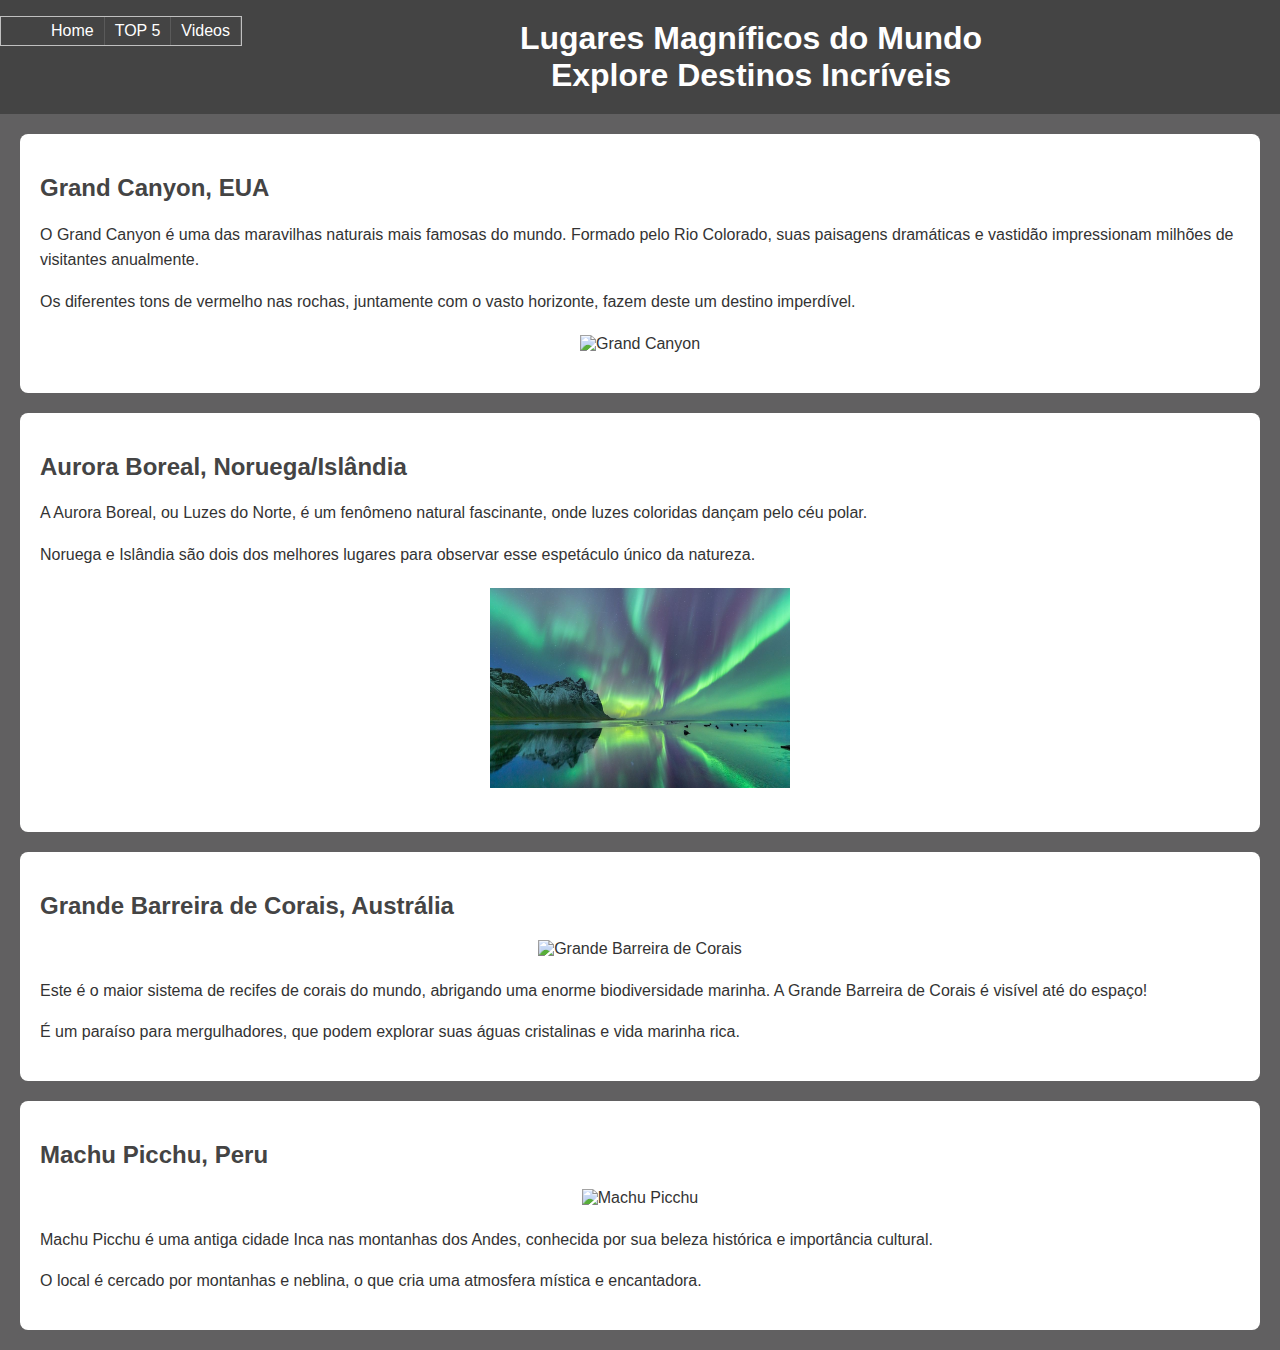
==== index.html @ f8003bf8 "criacao de index" ====
<!DOCTYPE html>
<html lang="pt">
<head>
    <meta charset="UTF-8">
    <meta name="viewport" content="width=device-width, initial-scale=1.0">
    <title>Lugares Magníficos do Mundo</title>
    <link rel="stylesheet" href="index.css">
    
</head>
<body>
    <nav>
      <ul class="menu">
            <li><a href="index.html">Home</a></li>
            <li><a href="top5.html">TOP 5</a></li>
             <li><a href="Videos.html">Videos
            </a></li>
    </ul>
    </nav>
</body>    
<body>
    
        <header>
            <h1>Lugares Magníficos do Mundo</h1>
            <h1>Explore Destinos Incríveis</h1>
        </header>
    
        <section>
            <h2>Grand Canyon, EUA</h2>
            <p>O Grand Canyon é uma das maravilhas naturais mais famosas do mundo. Formado pelo Rio Colorado, suas paisagens dramáticas e vastidão impressionam milhões de visitantes anualmente.</p>
            <p>Os diferentes tons de vermelho nas rochas, juntamente com o vasto horizonte, fazem deste um destino imperdível.</p>
            <figure>
                <img src="site/Great_Grand_Canyon.jpg" alt="Grand Canyon" style="width: 300px; height: 200px;">
            </figure>
        </section>
    
        <section>
            <h2>Aurora Boreal, Noruega/Islândia</h2>
            <p>A Aurora Boreal, ou Luzes do Norte, é um fenômeno natural fascinante, onde luzes coloridas dançam pelo céu polar.</p>
            <p>Noruega e Islândia são dois dos melhores lugares para observar esse espetáculo único da natureza.</p>
            <figure>
                <img src="site/Aurora Boreal.jpg" alt="Aurora Boreal" style="width: 300px; height: 200px;">
            </figure>
        </section>
    
        <section>
            <h2>Grande Barreira de Corais, Austrália</h2>
             <figure>
                <img src="site/grande barreira de coral.jpeg" alt="Grande Barreira de Corais " style="width: 300px; height: 200px;">
             </figure>
            <p>Este é o maior sistema de recifes de corais do mundo, abrigando uma enorme biodiversidade marinha. A Grande Barreira de Corais é visível até do espaço!</p>
            <p>É um paraíso para mergulhadores, que podem explorar suas águas cristalinas e vida marinha rica.</p>
        </section>
    
        <section>
            <h2>Machu Picchu, Peru</h2>
            <figure>
                <img src="site/Machu_Picchu,_Peru.jpg" alt="Machu Picchu" style="width: 300px; height: 200px;">
            </figure>
            <p>Machu Picchu é uma antiga cidade Inca nas montanhas dos Andes, conhecida por sua beleza histórica e importância cultural.</p>
            <p>O local é cercado por montanhas e neblina, o que cria uma atmosfera mística e encantadora.</p>
        </section>
    
    </body>
    
</html>
---- index.css ----
body {
    font-family: Arial, sans-serif;
    margin: 0;
    padding: 0;
    background-color: #616061;
    color: #333;


header {
    text-align: center;
    padding: 20px;
    background-color: #444;
    color: white;
}

h1 {
    margin: 0;
}

section {
    padding: 20px;
    margin: 20px;
    background-color: white;
    border-radius: 8px;
}

h2 {
    color: #444;
}

h3 {
    margin-top: 40px;
    color: #444;
}

p {
    line-height: 1.6;
}

figure {
    margin: 20px 0;
    text-align: center;
}

figcaption {
    font-size: 14px;
    color: #555;
}

}
.menu{
list-style:none;
border:1px solid #c0c0c0;
float:left;
}
.menu li{
    position:relative;
    float:left;
    border-right:1px solid #5a5a5a;
    }
.menu li a{color:#ffffff; text-decoration:none; padding:5px 10px; display:block;}

.menu li a:hover{
background:#385aa1;
color:#fff;
text-shadow:0px 0px 5px #fff;
}
.menu li  ul{
    position:absolute;
    top:25px;
    left:0;
    background-color:#fff;
    display:none;
    }
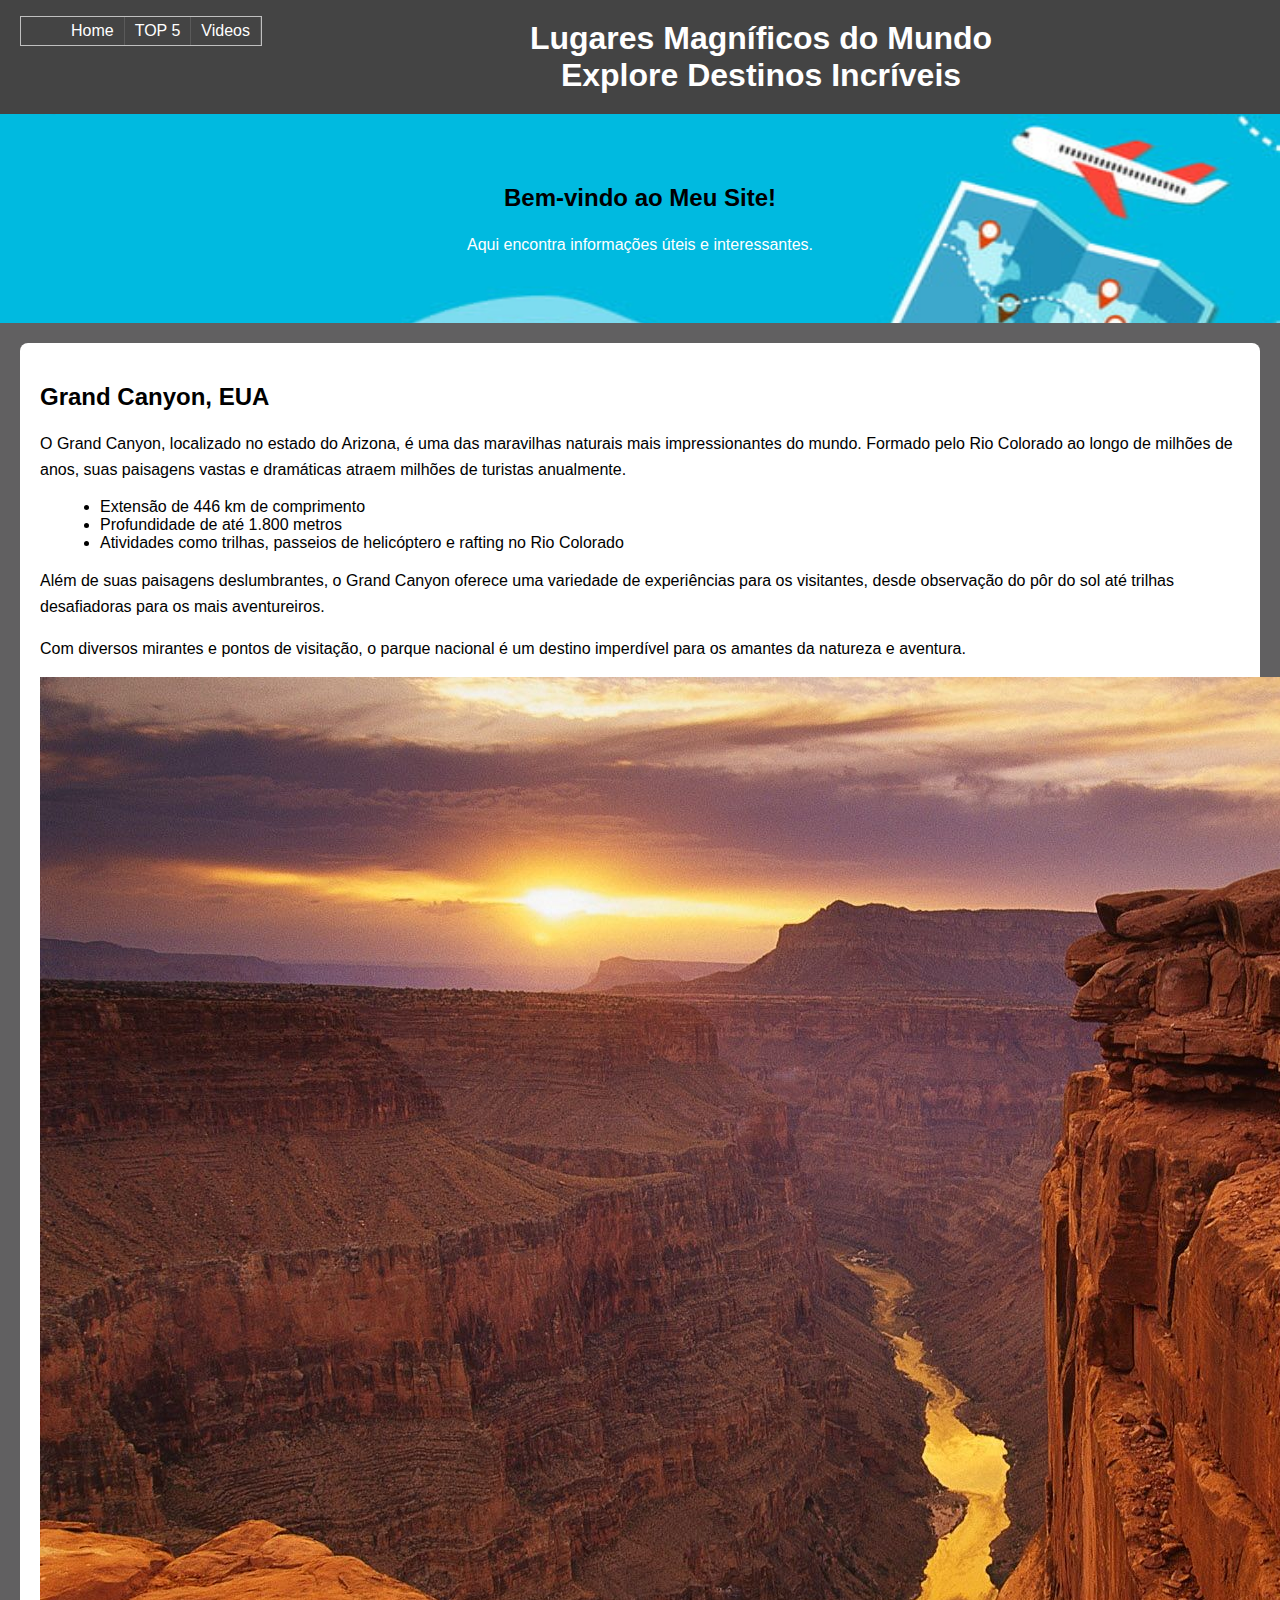
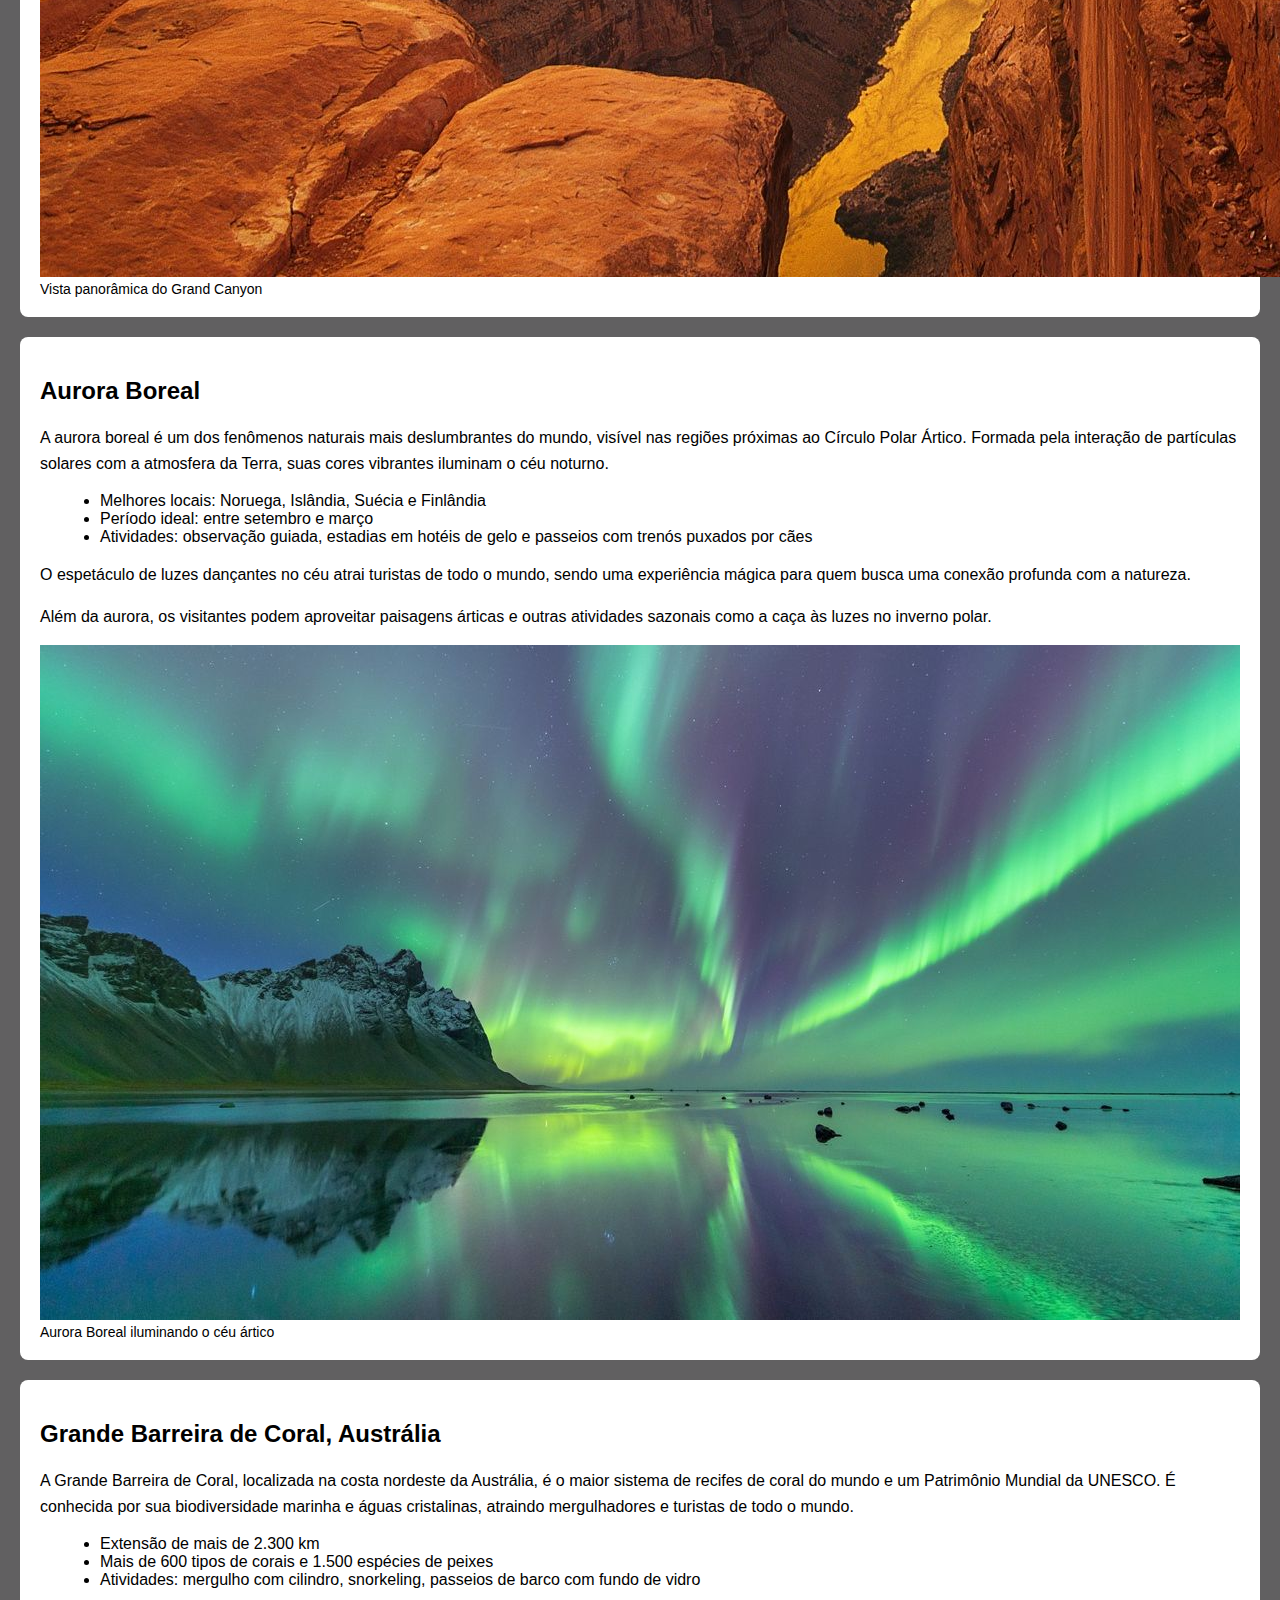
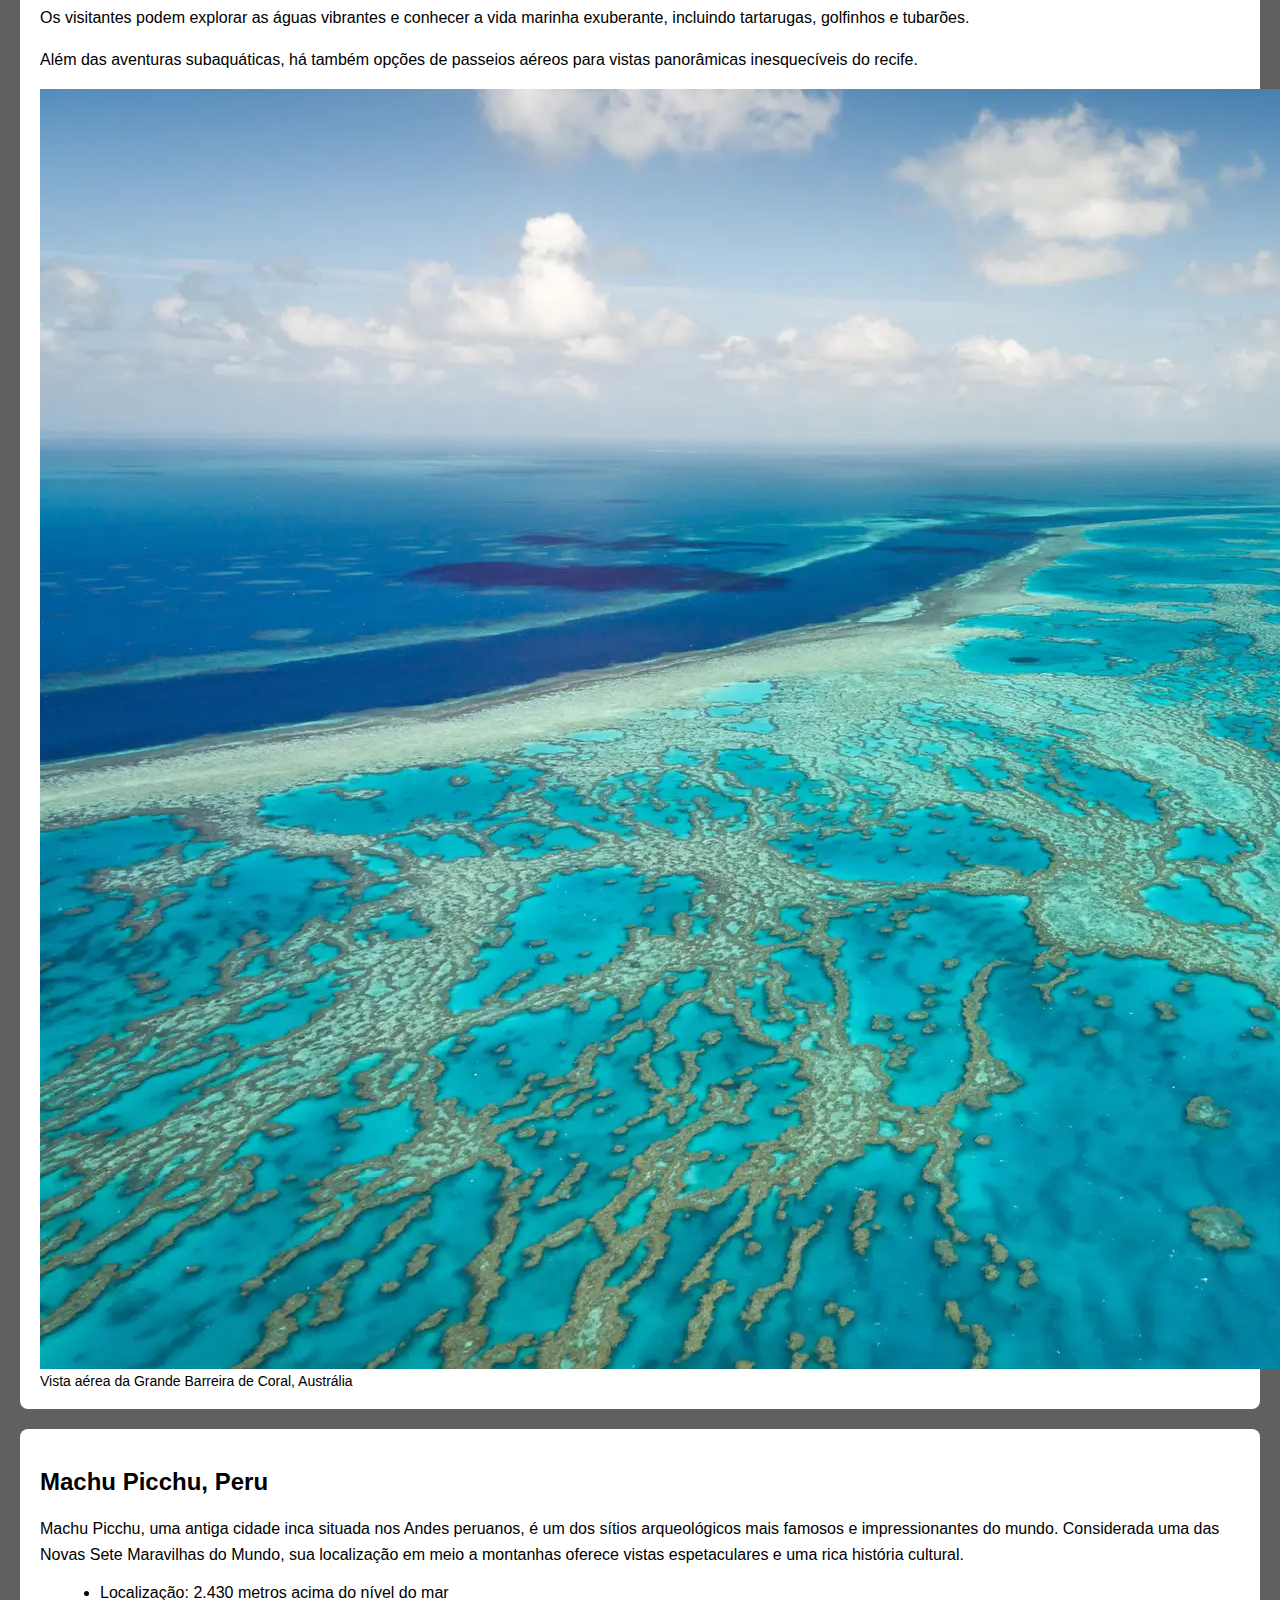
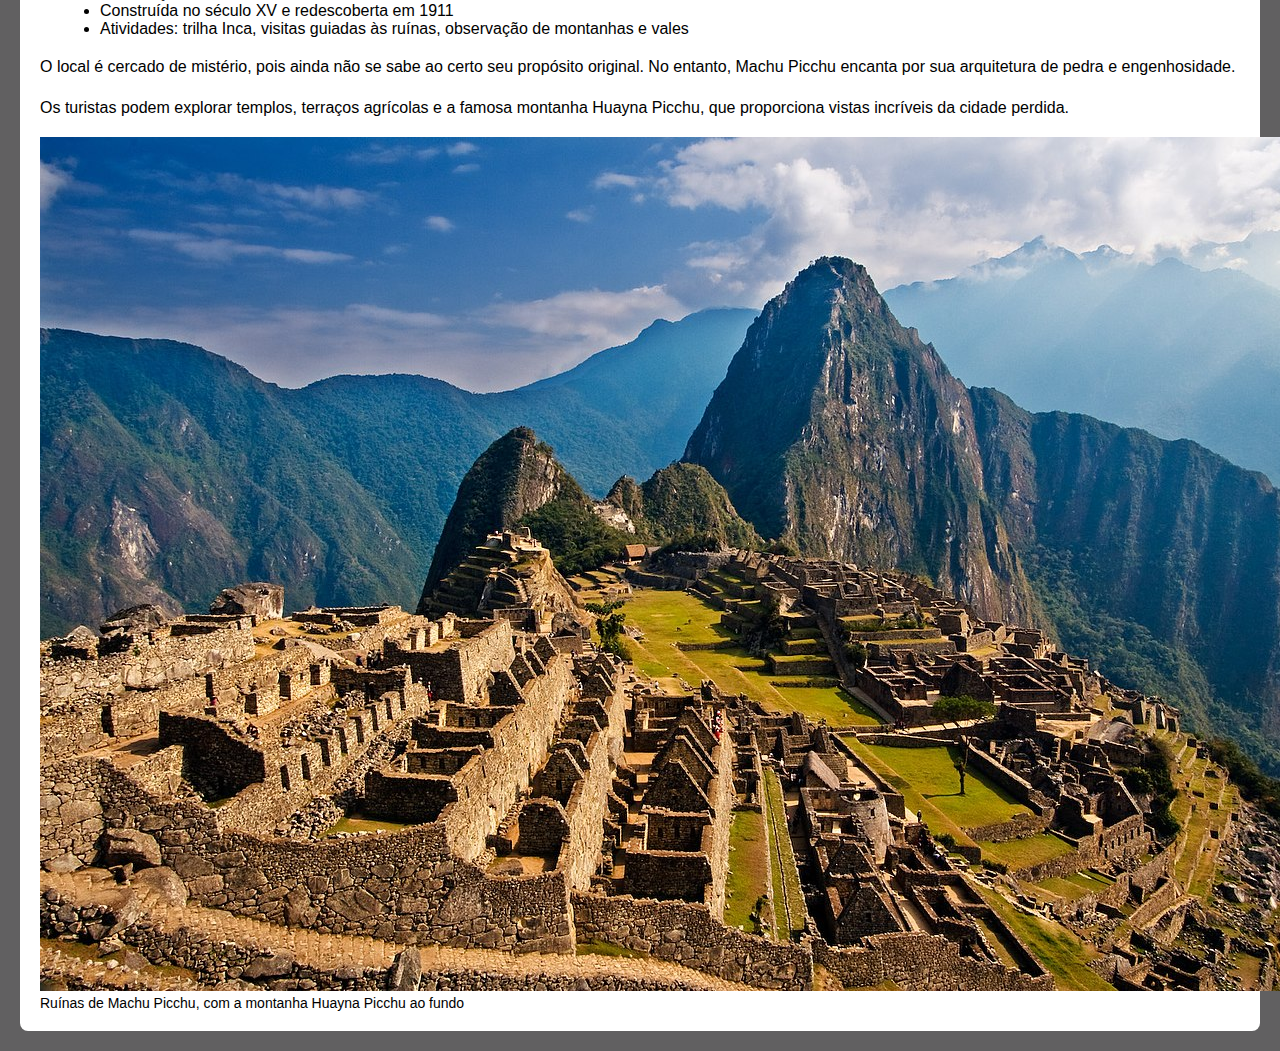
==== commit 59a18b84: "aula22/10/24" ====
--- a/index.html
+++ b/index.html
@@ -16,50 +16,85 @@
             </a></li>
     </ul>
     </nav>
-</body>    
+</body>  
+  
 <body>
     
         <header>
             <h1>Lugares Magníficos do Mundo</h1>
             <h1>Explore Destinos Incríveis</h1>
         </header>
+        <div class="banner"> 
+            <h2>Bem-vindo ao Meu Site!</h2> 
+            <p>Aqui encontra informações úteis e interessantes.</p> 
+            </div> 
     
-        <section>
-            <h2>Grand Canyon, EUA</h2>
-            <p>O Grand Canyon é uma das maravilhas naturais mais famosas do mundo. Formado pelo Rio Colorado, suas paisagens dramáticas e vastidão impressionam milhões de visitantes anualmente.</p>
-            <p>Os diferentes tons de vermelho nas rochas, juntamente com o vasto horizonte, fazem deste um destino imperdível.</p>
-            <figure>
-                <img src="site/Great_Grand_Canyon.jpg" alt="Grand Canyon" style="width: 300px; height: 200px;">
-            </figure>
-        </section>
+            <section id="secao1"> 
+                <h2>Grand Canyon, EUA</h2> 
+                <p>O Grand Canyon, localizado no estado do Arizona, é uma das maravilhas naturais mais impressionantes do mundo. Formado pelo Rio Colorado ao longo de milhões de anos, suas paisagens vastas e dramáticas atraem milhões de turistas anualmente.</p> 
+                <ul> 
+                    <li>Extensão de 446 km de comprimento</li> 
+                    <li>Profundidade de até 1.800 metros</li> 
+                    <li>Atividades como trilhas, passeios de helicóptero e rafting no Rio Colorado</li> 
+                </ul> 
+                <p>Além de suas paisagens deslumbrantes, o Grand Canyon oferece uma variedade de experiências para os visitantes, desde observação do pôr do sol até trilhas desafiadoras para os mais aventureiros.</p> 
+                <p>Com diversos mirantes e pontos de visitação, o parque nacional é um destino imperdível para os amantes da natureza e aventura.</p> 
+                <img src="/site/Great_Grand_Canyon.jpg" alt="Vista do Grand Canyon"> 
+                <figcaption>Vista panorâmica do Grand Canyon</figcaption> 
+            </section>
+            
     
-        <section>
-            <h2>Aurora Boreal, Noruega/Islândia</h2>
-            <p>A Aurora Boreal, ou Luzes do Norte, é um fenômeno natural fascinante, onde luzes coloridas dançam pelo céu polar.</p>
-            <p>Noruega e Islândia são dois dos melhores lugares para observar esse espetáculo único da natureza.</p>
-            <figure>
-                <img src="site/Aurora Boreal.jpg" alt="Aurora Boreal" style="width: 300px; height: 200px;">
-            </figure>
-        </section>
+            <section id="secao1"> 
+                <h2>Aurora Boreal</h2> 
+                <p>A aurora boreal é um dos fenômenos naturais mais deslumbrantes do mundo, visível nas regiões próximas ao Círculo Polar Ártico. Formada pela interação de partículas solares com a atmosfera da Terra, suas cores vibrantes iluminam o céu noturno.</p> 
+                <ul> 
+                    <li>Melhores locais: Noruega, Islândia, Suécia e Finlândia</li> 
+                    <li>Período ideal: entre setembro e março</li> 
+                    <li>Atividades: observação guiada, estadias em hotéis de gelo e passeios com trenós puxados por cães</li> 
+                </ul> 
+                <p>O espetáculo de luzes dançantes no céu atrai turistas de todo o mundo, sendo uma experiência mágica para quem busca uma conexão profunda com a natureza.</p> 
+                <p>Além da aurora, os visitantes podem aproveitar paisagens árticas e outras atividades sazonais como a caça às luzes no inverno polar.</p> 
+                <img src="/site/Aurora Boreal.jpg" alt="Aurora Boreal no céu ártico"> 
+                <figcaption>Aurora Boreal iluminando o céu ártico</figcaption> 
+            </section>
+            
     
-        <section>
-            <h2>Grande Barreira de Corais, Austrália</h2>
-             <figure>
-                <img src="site/grande barreira de coral.jpeg" alt="Grande Barreira de Corais " style="width: 300px; height: 200px;">
-             </figure>
-            <p>Este é o maior sistema de recifes de corais do mundo, abrigando uma enorme biodiversidade marinha. A Grande Barreira de Corais é visível até do espaço!</p>
-            <p>É um paraíso para mergulhadores, que podem explorar suas águas cristalinas e vida marinha rica.</p>
-        </section>
+            <section id="secao1"> 
+                <h2>Grande Barreira de Coral, Austrália</h2> 
+                <p>A Grande Barreira de Coral, localizada na costa nordeste da Austrália, é o maior sistema de recifes de coral do mundo e um Patrimônio Mundial da UNESCO. É conhecida por sua biodiversidade marinha e águas cristalinas, atraindo mergulhadores e turistas de todo o mundo.</p> 
+                <ul> 
+                    <li>Extensão de mais de 2.300 km</li> 
+                    <li>Mais de 600 tipos de corais e 1.500 espécies de peixes</li> 
+                    <li>Atividades: mergulho com cilindro, snorkeling, passeios de barco com fundo de vidro</li> 
+                </ul> 
+                <p>Os visitantes podem explorar as águas vibrantes e conhecer a vida marinha exuberante, incluindo tartarugas, golfinhos e tubarões.</p> 
+                <p>Além das aventuras subaquáticas, há também opções de passeios aéreos para vistas panorâmicas inesquecíveis do recife.</p> 
+                <img src="/site/grande barreira de coral.jpeg" alt="Vista aérea da Grande Barreira de Coral"> 
+                <figcaption>Vista aérea da Grande Barreira de Coral, Austrália</figcaption> 
+            </section>
+            
     
-        <section>
-            <h2>Machu Picchu, Peru</h2>
-            <figure>
-                <img src="site/Machu_Picchu,_Peru.jpg" alt="Machu Picchu" style="width: 300px; height: 200px;">
-            </figure>
-            <p>Machu Picchu é uma antiga cidade Inca nas montanhas dos Andes, conhecida por sua beleza histórica e importância cultural.</p>
-            <p>O local é cercado por montanhas e neblina, o que cria uma atmosfera mística e encantadora.</p>
-        </section>
+            <section id="secao1"> 
+                <h2>Machu Picchu, Peru</h2> 
+                <p>Machu Picchu, uma antiga cidade inca situada nos Andes peruanos, é um dos sítios arqueológicos mais famosos e impressionantes do mundo. Considerada uma das Novas Sete Maravilhas do Mundo, sua localização em meio a montanhas oferece vistas espetaculares e uma rica história cultural.</p> 
+                <ul> 
+                    <li>Localização: 2.430 metros acima do nível do mar</li> 
+                    <li>Construída no século XV e redescoberta em 1911</li> 
+                    <li>Atividades: trilha Inca, visitas guiadas às ruínas, observação de montanhas e vales</li> 
+                </ul> 
+                <p>O local é cercado de mistério, pois ainda não se sabe ao certo seu propósito original. No entanto, Machu Picchu encanta por sua arquitetura de pedra e engenhosidade.</p> 
+                <p>Os turistas podem explorar templos, terraços agrícolas e a famosa montanha Huayna Picchu, que proporciona vistas incríveis da cidade perdida.</p> 
+                <img src="/site/Machu_Picchu,_Peru.jpg" alt="Ruínas de Machu Picchu"> 
+                <figcaption>Ruínas de Machu Picchu, com a montanha Huayna Picchu ao fundo</figcaption> 
+            </section>
+            
     
     </body>
     
-</html>+</html>
+<script> 
+    document.getElementById('form-enviar').addEventListener('submit', function(event) { 
+    }); 
+    event.preventDefault(); // Previne o envio real do formulário 
+    alert('Ficheiro enviado com sucesso!'); // Simula o envio 
+    </script> --- a/index.css
+++ b/index.css
@@ -3,7 +3,7 @@
     margin: 0;
     padding: 0;
     background-color: #616061;
-    color: #333;
+    color: #000000;
 
 
 header {
@@ -12,6 +12,15 @@
     background-color: #444;
     color: white;
 }
+ .banner{ 
+        background: url(site/banner.jpg) no-repeat center center;
+        background-size: cover; 
+        color: white; 
+        padding: 50px 0; 
+        text-align: center; 
+    }
+
+
 
 h1 {
     margin: 0;
@@ -25,12 +34,12 @@
 }
 
 h2 {
-    color: #444;
+    color: #000000;
 }
 
 h3 {
     margin-top: 40px;
-    color: #444;
+    color: #000000;
 }
 
 p {
@@ -44,7 +53,7 @@
 
 figcaption {
     font-size: 14px;
-    color: #555;
+    color: #000000;
 }
 
 }
@@ -71,4 +80,31 @@
     left:0;
     background-color:#fff;
     display:none;
-    }+    }
+    ul { 
+    
+    list-style-type: disc; /* Tipo de marcador */ 
+    margin-left: 20px; /* Margem à esquerda para os marcadores */ 
+    }
+    form{ 
+        margin-top: 20px; 
+        background: #f2f2f2; 
+        padding: 20px; 
+        border-radius: 5px; 
+        label{ 
+        display: block; 
+        margin-bottom: 10px; 
+        } 
+        input[type="file"]{ 
+        margin-bottom: 10px; 
+        } 
+        input[type="submit"]{ 
+        
+        background: #4CAF50; 
+        color: white; 
+        padding: 10px 15px; 
+        border: none; 
+        border-radius: 5px; 
+        cursor: pointer; }
+    }
+        